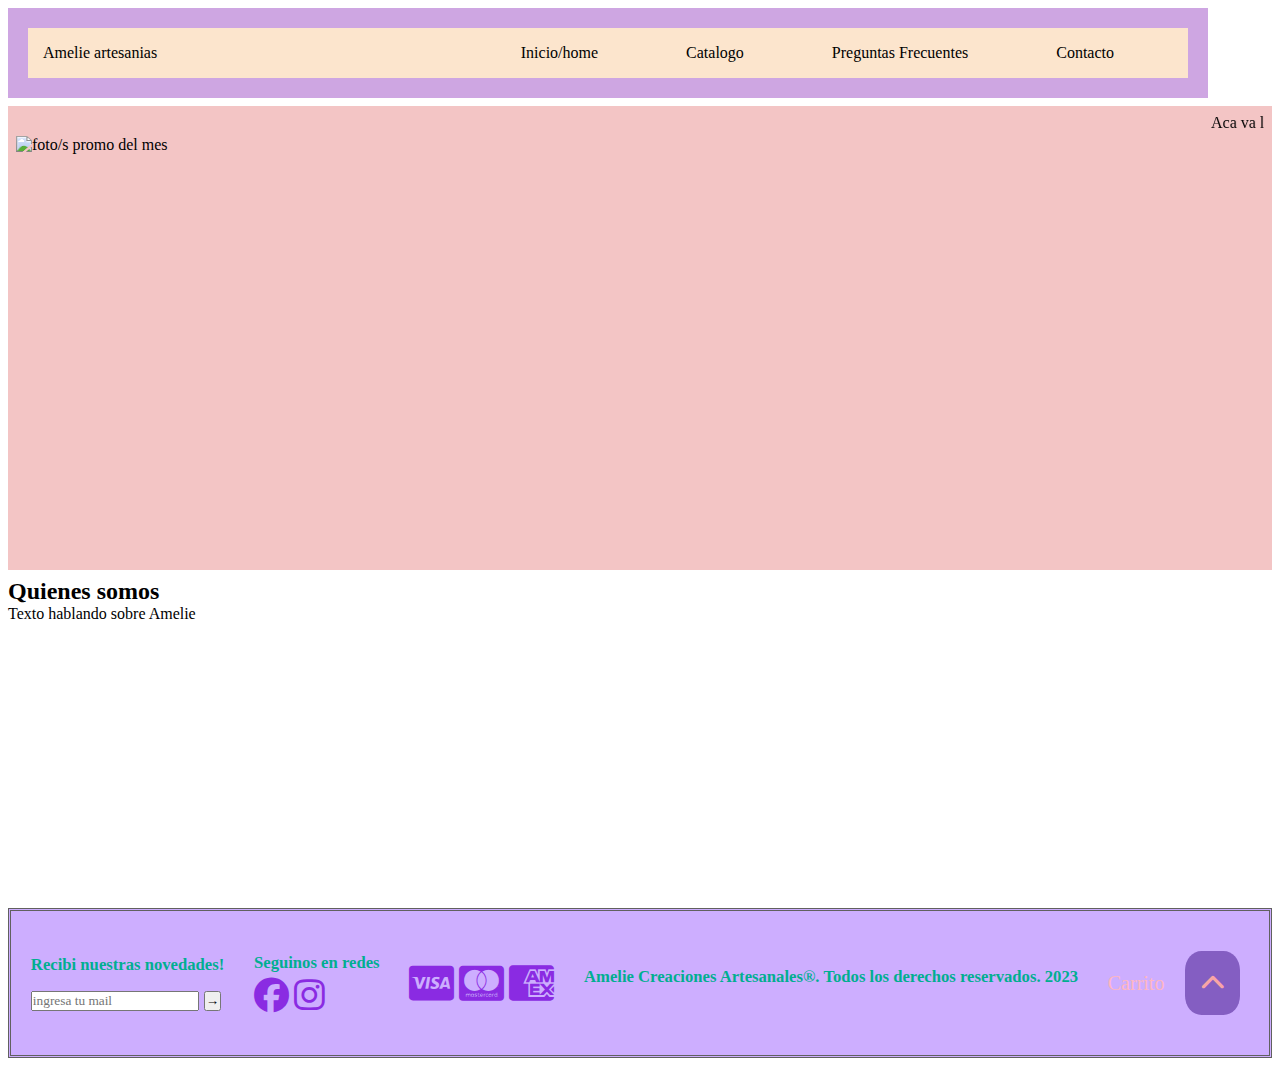
==== index.html @ ec8f03df "titulos e idioma del footer, ultima foto catalogo tejido" ====
<!DOCTYPE html>
<html lang="en">
<head>
    <meta charset="UTF-8">
    <meta name="viewport" content="width=device-width, initial-scale=1.0">
    <link rel="stylesheet" href="https://cdnjs.cloudflare.com/ajax/libs/font-awesome/6.4.0/css/all.min.css"
    integrity="sha512-iecdLmaskl7CVkqkXNQ/ZH/XLlvWZOJyj7Yy7tcenmpD1ypASozpmT/E0iPtmFIB46ZmdtAc9eNBvH0H/ZpiBw=="
    crossorigin="anonymous" referrerpolicy="no-referrer" />
    <link rel="stylesheet" href="https://cdnjs.cloudflare.com/ajax/libs/font-awesome/6.4.0/css/all.min.css">

    <link rel="stylesheet" href="style.css">
    <link rel="stylesheet" href="responsive.css">
    <title>Amelie Artesanias</title>
    <!-- VUE 3 -- enlace al cdn 
        <script src="https://cdn.jsdelivr.net/npm/vue@3.2.29"></script> -->
</head>
<body>
    <div class="contenedor-index">
        <header>
            <div class="container-nav">
                <nav class="navbar">
                    <a href="index.html" class="brand">Amelie artesanias</a>
                    <ul class="nav-links">
                        <li><a href="#">Inicio/home</a></li>
                        <li><a href="catalogo-landing.html">Catalogo</a></li>
                        <li><a href="preguntas-frecuentes.html">Preguntas Frecuentes</a></li>
                        <li><a href="contacto.html">Contacto</a></li>
                    </ul>
                </nav>
                <button class="button-menu-toggle">Menu</button>
            </div>
        </header>

        <script src="script.js"></script>
        
        <div class="promo-landing">
            <marquee>Aca va la promo</marquee>
            <div class="promo-container">
                <picture>
                    <img src="" id="foto-promo" alt="foto/s promo del mes">
                </picture>
            </div>
        </div>
        <div class="quienes-somos">
            <h2>Quienes somos</h2>
            <p>Texto hablando sobre Amelie</p>
        </div>
        
        <footer>
            <form action="form">
                <h5>Recibi nuestras novedades!</h5>
                <input type="email" placeholder="ingresa tu mail">
                <input type="submit" value="→">
            </form>
            <div class="redes">
                <h5 class="redes-footer ">Seguinos en redes</h5>
                <a href="https://www.facebook.com"><i class="fa-brands fa-facebook"></i></a>
                <a href="https://www.instagram.com/ameliecreacionesartesanales/"><i class="fa-brands fa-instagram"></i></a>
            </div>
            <div class="cc">
                <a href="#"><i class="fa-brands fa-cc-visa"></i></a>
                <a href="#"><i class="fa-brands fa-cc-mastercard"></i></a>
                <a href="#"><i class="fa-brands fa-cc-amex"></i></a>
            </div>
            <h5>Amelie Creaciones Artesanales®. Todos los derechos reservados. 2023</h5>
            <a href="#">Carrito</a>
            <a href="#" class="subir"><i class="fa-sharp fa-solid fa-chevron-up"></i></a>
        </footer>
    </div>    
</body>
</html>
---- style.css ----
/*ESTILOS GENERALES*/
*{
  padding: 0;
  margin: 0;
  box-sizing: border-box;
  font-family: "Alkatra";
}

/*BARRA DE NAVEGACION*/
header {
  background-color: #CEA6E2; 
  color: #000000; 
  text-align: center;
  padding: 20px;
}

nav ul {
  list-style: none;
  margin: 0;
  padding: 0;
}

nav li {
  display: inline-block;
  margin-right: 40px;
}

nav a {
  color: #000000; 
  text-decoration: none;
  padding: 5px;
}

nav a:hover {
  color: #ee6ad1; 
}

@media (max-width: 767px) {
  header {
    background-color: #FCE5CD; 
  }
  nav {
    font-size: 20px;
  }
}

@media (min-width: 1200px) {
  header {
    width: 1200px;
  }
}

.container-nav {
  display: flex;
  padding: 10px;
  height: 50px;
  background-color: #FCE5CD; 
}

.navbar {
  display: flex;
  justify-content: space-between;
  width: 100%;
}

.brand {
  display: flex;
  align-items: center;
}

li > a {
  padding: 8px 24px;
}

li {
  list-style-type: none;
}

a {
  color: #FFB6C1; 
  text-decoration: none;
}

.nav-links {
  display: flex;
  align-items: center;
}

.button-menu-toggle {
  display: none;
}

@media (max-width: 768px) {
  .column {
    flex: 100%;
  }
  .nav-links {
    display: none;
  }
  .button-menu-toggle {
    display: block;
    background-color: white;
    border: none;
    border-radius: 50px;
    padding: 0 24px;
    font-family: monospace;
    font-weight: bold;
    font-size: 20px;
  }
  .nav-links.nav-links-responsive {
    position: absolute;
    display: flex;
    background-color: #FCE5CD; 
    width: 100%;
    height: 100%;
    top: 40px;
    left: 0;
    flex-direction: column;
    padding-top: 200px;
    align-items: center;
    gap: 70px;
    font-size: 40px;
  }
}

/*FOOTER*/
footer {
  background-color: #cdaeff;
  display: flex;
  /*flex-wrap: wrap;*/
  gap: 10px;
  justify-content: space-around;
  align-items: center;
  font-size: 20px;
  padding: 40px 10px;
  margin-top: 10px;
  border: double #616060;
}


.form {
  font-family: "Raleway";
  font-size: 40px;
}

.redes i {
  color: blueviolet;
  font-size: 35px;
}

.redes i:hover {
  color: #000000;
}

.cc i {
  color: blueviolet;
  font-size: 40px;
}

.cc i:hover {
  color: #000000;
}

h5 {
  font-family: "Raleway";
  color: #01ae91;
  font-size: smaller;
  font-weight: bold;
  margin-bottom: 0.75em;
}

.redes-footer{
  margin-bottom: 0.25em;
}

.subir {
  position: sticky;
  font-size: 30px;
  right: 40px;
  bottom: 40px;
  color: #fff;
  background-color: #845EC2;
  border-radius: 30%;
  padding: 15px;
}

.subir:hover {
  background-color: #00C9A7;
}

@media (max-width: 460px) {
  footer footer {
      justify-content: center;
      gap: 15px;
  }
}


/*ESPACIO PROMO del INDEX*/
.promo-landing{
  margin: 0.5rem 0;
  padding: 0.5rem;
  background-color: rgb(243, 197, 197);
}


/*RESEÑAS*/

.itemcarrousel{
  height: 100%;
  position: relative;
}

.comentariocarrousel{
  background-color: rgb(255, 255, 255);
  height: 100%;
  font-size: 20px;
  display: grid;
  justify-content: center;
}

.flechascarrousel{
  background-color: rgb(153, 197, 199, 0,3);
  position:absolute;
  top: 0;
  height: 100%;
  width: 90%;
  display: flex;
  align-items: center;
  justify-content: space-between;
  padding: 20px;
}

#conteitemcarrousel{
  height: 300px;
  overflow: hidden;
}

.img-resenia {
  display: grid;
  place-items: center;
  height: 60%;
}

i{
  color: #f8a5a5;
  font-size: 25px;
}


/*CATEGORIAS CATALOGO -- landing CATALOGO*/
.navegacion {
  display: grid;
  grid-template-columns: repeat(2, 1fr);
  gap: 10px solid #e2c5f5;
  background-color: #d761c3;
  
}

/* Estilos para los elementos dentro del grid */
.gridPromo {
  grid-area: 1 / 1 / 2 / 3; /* Ocupa toda la primera línea (1-2) y dos columnas (1-3) */
  background-color: #f7a8db;
  padding: 10px;
  text-align: center;
  border: 10px solid #bd1cf3;
  display: flex; /* Hacer que el contenedor sea un flex container */
  justify-content: center; /* Centrar horizontalmente */
  align-items: center; /* Centrar verticalmente */
  border-radius: 20px; /*redondeo bordes*/
  overflow: hidden; /* Importante para ocultar las imágenes fuera del contenedor */
  white-space: nowrap; /* Asegura que las imágenes no se envuelvan */
}
#marquesina-container {
  animation: marquesina 10s infinite alternate ease-in-out; /* Configura la animación */
  white-space: nowrap; /* Asegura que las imágenes no se envuelvan */
}

#marquesina-container img {
  max-width: 30%;
  height: auto;
  padding: 0%;
  border-radius: 10px;
  margin-right: 20px; /*  */
}

@keyframes marquesina {
  0% { transform: translateX(0%); }
  100% { transform: translateX(-58%); }
  
}
.gridPorcelana {
  grid-area: 2 / 1 / 3 / 2; /* Ocupa la segunda línea (2-3) y la primera columna (1-2) */
  background-color: #e9c6f5; 
  padding: 0%;
  position: relative;
  text-align: center;
  border: 5px solid  #bd1cf3;
  display: flex; /* Hacer que el contenedor sea un flex container */
  object-fit: cover;
  justify-content: center; /* Centrar horizontalmente */
  align-items: center; /* Centrar verticalmente */
  border-radius: 20px; /*redondeo bordes*/
}
.image-text1 {
  /* Estilos para el texto que se muestra al pasar el mouse */
  position: absolute;
  top: 30%;
  left: 0%;
  width: 100%;
  height: 30%;
  background: rgba(220, 106, 235, 0.7); /* Fondo semitransparente */
  display: none; /* Inicialmente oculto */
  justify-content: center;
  align-items: center;
  text-align: center;
}

.gridPorcelana:hover .image-text1 {
  display: flex; /* Mostrar el texto al pasar el mouse */
}

.image-text1 p {
  color: rgb(250, 249, 249);
  font-size: 200%;
  font-weight: bold;
  padding: 0px;
  font-style: oblique;
}
.gridPorcelana img:hover{
  opacity: 60%;
}
.gridTejidos {
  grid-area: 3 / 1 / 4 / 2; /* Ocupa la tercera línea (3-4) y la primera columna (1-2) */
  background-color: #b7eef3; 
  padding: 0%;
  position: relative;
  text-align: center;
  border: 5px solid  #bd1cf3;
  display: flex; /* Hacer que el contenedor sea un flex container */
  object-fit: cover;
  /*justify-content: center; /* Centrar horizontalmente */
  align-items: center; /* Centrar verticalmente */
  border-radius: 20px; /*redondeo bordes*/
}
.image-tejidos {
  /* Estilos para el texto que se muestra al pasar el mouse */
  position: absolute;
  top: 30%;
  left: 0%;
  width: 100%;
  height: 30%;
  background: rgba(220, 106, 235, 0.7); /* Fondo semitransparente */
  display: none; /* Inicialmente oculto */
  justify-content: center;
  align-items: center;
  text-align: center;
}

.gridTejidos:hover .image-tejidos {
  display: flex; /* Mostrar el texto al pasar el mouse */
}

.image-tejidos p {
  color: rgb(251, 249, 249);
  font-size: 200%;
  font-weight: bold;
  padding: 0px;
  font-style: oblique;
}
.gridTejidos a:hover{
  opacity: 60%;
}

.gridPorcelana img,
.gridTejidos img {
  max-width: 90%;
  align-content: center;
  border-radius: 10px;
}
.gridAccesorios {
  grid-area: 2 / 2 / 4 / 3; /* Ocupa la segunda y tercera línea (2-4) y la segunda columna (2-3) */
  padding: 0%;
  margin: 0%;
  background-color: #d891ef; 
  border: 5px solid #bd1cf3;
  display: flex; /* Hacer que el contenedor sea un flex container */
  object-fit: cover;
  position: relative;
  text-align: center;
  align-items: center; /* Centrar verticalmente */
  justify-content: center;
  border-radius: 20px; /*redondeo bordes*/

}
.image-accesorios {
  /* Estilos para el texto que se muestra al pasar el mouse */
  position: absolute;
  top: 30%;
  left: 0%;
  width: 100%;
  height: 30%;
  background: rgba(220, 106, 235, 0.7); /* Fondo semitransparente */
  display: none; /* Inicialmente oculto */
  justify-content: center;
  align-items: center;
  text-align: center;
}

.gridAccesorios:hover .image-accesorios {
  display: flex; /* Mostrar el texto al pasar el mouse */
}

.image-accesorios p {
  color: rgb(255, 255, 255);
  font-size: 200%;
  font-weight: bold;
  padding: 0px;
  font-style: oblique;
}

.gridAccesorios img {
  width: 100%;
  height: 100%;
  border-radius: 20px;
  
}
.gridAccesorios a img:hover{
  opacity: 60%;
}
---- responsive.css ----
:root{
    /*navbar promo-grande quienesSomos footer*/
    --template-index: 0.5fr 1.5fr 1fr 0.5fr / 1fr;

    /*navbar titulo-catalogo catalogo footer*/
    --template-pagina-galeria: 0.05fr 0.05fr 2.8fr 0.1fr / 1fr;
    /*filas-de-productos columnas*/
    --template-galeria-productos: auto / 1fr 1fr 1fr 1fr; 
    
    /*navbar opciones-catalogo footer*/
    --template-catalogo: 0.15fr 0.5fr 0.15fr; 

    /*navbar formulario publicidad footer*/
    --template-pagina-contacto: 0.1fr 1.5fr 0.25fr 0.1fr / 1fr;

    /*navbar preguntas-frecuentes reseñas footer*/
    --template-pagina-preguntas-frecuentes: 0.1fr 1.5fr 1fr 0.1fr / 1fr;
}

/*TEMPLATE PC*/
/*INDEX*/
.contenedor-index{
    padding: 0.5em;
    display: grid;
    grid-template: var(--template-index);
    grid-template-areas:"header-nav"
                        "promo"       
                        "promo"        
                        "promo"
                        "quienes-somos"
                        "quienes-somos"
                        "footer";
    grid-auto-rows: minmax(0,1fr);
    grid-auto-flow: dense;
    justify-content: space-evenly;
}

.container-nav{
    grid-area: header-nav;
}

.promo-landing{
    grid-area: promo;
}

.quienes-somos{
    grid-area: quienes-somos;
}

footer{
    grid-area: footer;
}

/*CATALOGO INDEX -- landing con las categorias del catalogo*/
.container-info-catalogo{
    padding: 0.5em;
    display: grid;
    grid-template: var(--template-pagina-contacto);
    grid-template-areas:"header-nav"
                        "categorias"
                        "footer";
    grid-auto-rows: minmax(0,1fr);
    grid-auto-flow: dense;
    justify-content: space-evenly;
}

.contenedor-categorias{
    grid-area: categorias;
}

/*GALERIA*/
.contenedor-pagina-galeria{
    padding: 0.5em;
    display: grid;
    grid-template: var(--template-pagina-galeria);
    grid-template-areas:"header-nav"
                        "titulo-galeria"
                        "galeria"
                        "footer";
    grid-auto-rows: minmax(0,1fr);
    grid-auto-flow: dense;
    justify-content: space-evenly;                    
}

#contenedor-galeria{
    grid-area: galeria;
    background-color: rgb(243, 197, 197);
    padding: 0.5em;
    justify-content: space-evenly;
}

.titulo-catalogo{
    grid-area: titulo-galeria;
}

#contenedor-productos{
    padding: 4em 2em;
    flex-grow: 1;
    display: grid;
    grid-template: var(--template-galeria-productos);
    justify-content: center;
}

/*TARJETA PRODUCTOS -- GALERIA*/
.tarjeta{
    max-width: 21em;
    margin: 1em;
    border-radius: 10px;
    background-color: rgb(255, 255, 255);
    box-shadow: 0 6px 16px rgb(0, 0, 0);
    display: flex;
    flex-direction: column;
}

.foto-producto{
    max-height: 21em;
    overflow: hidden;
    background: linear-gradient(38deg, #000428, #004e92);
    border-radius: 10px 10px 0 0;
}

.foto-producto img{
    height: 100%;
    width: 100%;
    /*opacity: 0.4;
    filter: grayscale(100%);*/
}

.descripcion-producto{
    padding: 1em 1em 0;
    flex-grow: 1;
    display: flex;
    flex-direction: column;
}

.cabecera {
    border-bottom: 1px solid rgba(0, 78, 146, 0.2);
    margin-bottom: 1em;
    display: flex;
    justify-content: space-between;
    align-items: baseline;
    
}

.precio {
    margin: 0;
    color: #000000;
    font-size: 1.2em;
}

.detalle {
    /*font-size: 0.75em;*/
    font-weight: 500;
    text-align: center;
    letter-spacing: 0.05em;
    line-height: 1.5;
    flex-grow: 1;
}

/*CONTACTO*/
.contenedor-pagina-contacto{
    padding: 0.5em;
    display: grid;
    grid-template: var(--template-pagina-contacto);
    grid-template-areas:"header-nav"
                        "formulario"
                        "publicidad"
                        "footer";
    grid-auto-rows: minmax(0,1fr);
    grid-auto-flow: dense;
    justify-content: space-evenly;                    
    
}

.contenedor-formulario-contacto{
    grid-area: formulario;
    background-color: rgb(243, 197, 197);
    padding: 0.5em;
    display: grid;
    grid-template: var(--template-galeria);
    grid-auto-rows: minmax(0,1fr);
    grid-auto-flow: dense;
    justify-content: space-evenly;
}

.contenedor-info-contacto{
    display: flex;
    justify-content: space-around;
    /*flex-wrap: wrap;*/
}

.publicidad{
    grid-area: publicidad;
}


/*PREGUNTAS FRECUENTES y RESEÑAS*/
.contenedor-preguntas-frecuentes{
    grid-template: var(--template-pagina-preguntas-frecuentes);
    grid-area:  "header-navbar"
                "preguntas-frecuentes"
                "resenias"
                "footer";
    background-color: rgb(243, 197, 197);
    padding: 0.5em;
    grid-auto-rows: minmax(0,1fr);
    grid-auto-flow: dense;
    justify-content: space-evenly;
}

.preguntas-frecuentes{
    grid-area: preguntas-frecuentes;
    width: 90%;
    margin: 100px auto;
}

#conteitemcarrousel{
    grid-area: resenias;
}

.contenedor_faq{
    box-shadow: 0 0 15px -1px rgba(0,0,0,.1);
    padding: 20px;
}

.contenedor_faq .titulo_faq{
    text-align: center;
    font-size: 1.6rem;
    margin-bottom: 20px;
}

.contenedor_faq .item_faq{
    box-shadow: 0 0 15px -1px rgba(0,0,0,.2);
    margin-bottom: 20px;
border-radius: 10px;
}

.contenedor_faq .item_faq .pregunta{
    position: relative;
    display: flex;
    justify-content: space-between;
    align-items: center;
    background: #ffe4f5;
    padding: 10px 10px 60px;
    transition: .4s;
    font-size: 1.2rem;
}

.contenedor_faq .item_faq .pregunta .more{
    display: flex;
    justify-content: center;
    align-items: center;
    box-shadow: 0 0 15px -1px  rgba(0,0,0,.2);
    width: 40px;
    height: 40px;
    font-size: 1rem;
    cursor: pointer;
    transition: .4s;
}

.contenedor_faq .item_faq .pregunta .more:hover{
    box-shadow: 0 0 15px -1px  rgba(0,0,0,.4);
}

.contenedor_faq .item_faq .respuesta {
    position: relative;
    padding: 0px 20px 0px 40px;
    overflow: hidden;
    height: 0;
    transition: .4s;
}

.contenedor_faq .item_faq .respuesta p {
    font-size: 1rem;
}
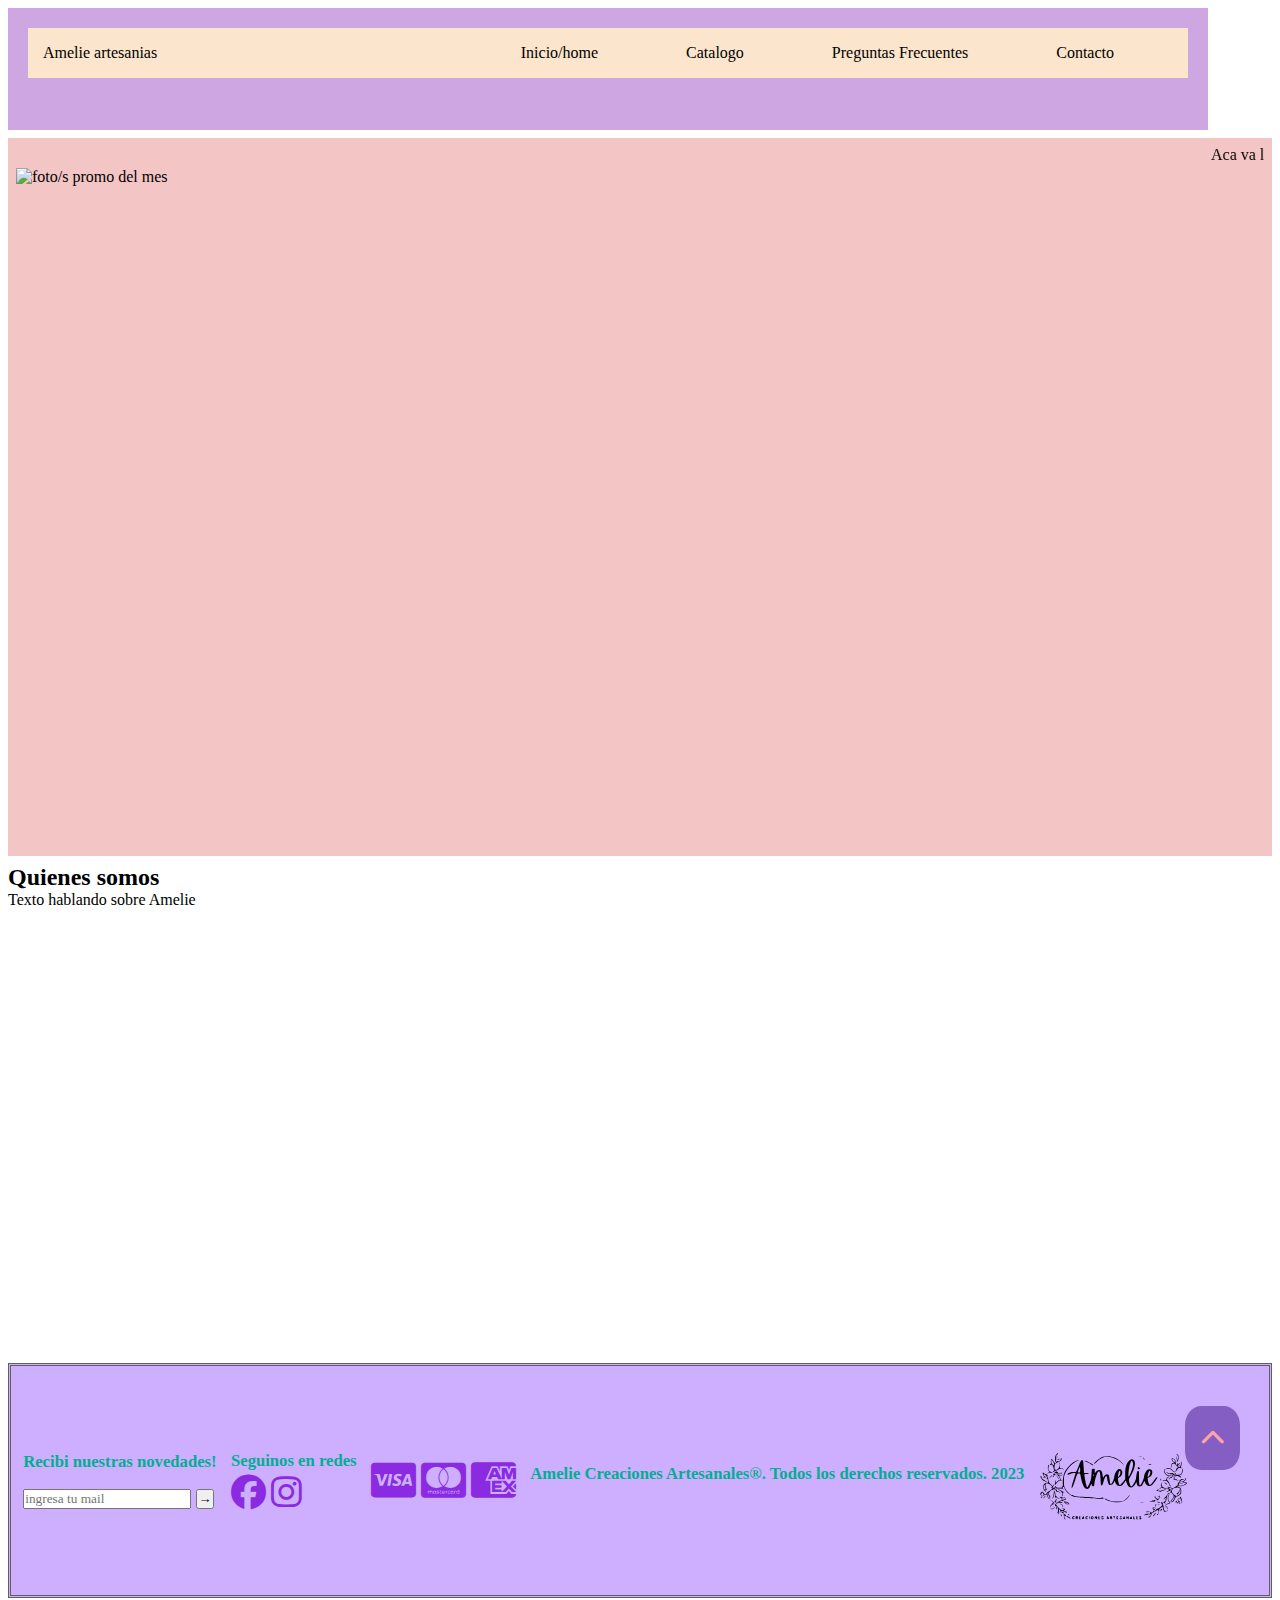
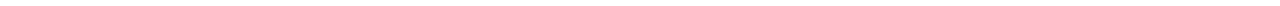
==== commit f7151429: "agregue logo footer" ====
--- a/index.html
+++ b/index.html
@@ -63,8 +63,9 @@
                 <a href="#"><i class="fa-brands fa-cc-amex"></i></a>
             </div>
             <h5>Amelie Creaciones Artesanales®. Todos los derechos reservados. 2023</h5>
-            <a href="#">Carrito</a>
+            <img src="./logo/logo sin fondo.svg" alt="" width="12%">
             <a href="#" class="subir"><i class="fa-sharp fa-solid fa-chevron-up"></i></a>
+            
         </footer>
     </div>    
 </body>
--- a/style.css
+++ b/style.css
@@ -1,3 +1,13 @@
+/* PALETA DE COLORES */
+:root{
+  --color-primary: ;     /* Color primario (azul) */
+  --color-secondary: #;   /* Color secundario (rojo) */
+  --color-accent: #;     /* Color de acento (verde) */
+  --color-background: #; /* Color de fondo */
+  --color-text: #;       /* Color de texto principal */
+}
+
+
 /*ESTILOS GENERALES*/
 *{
   padding: 0;
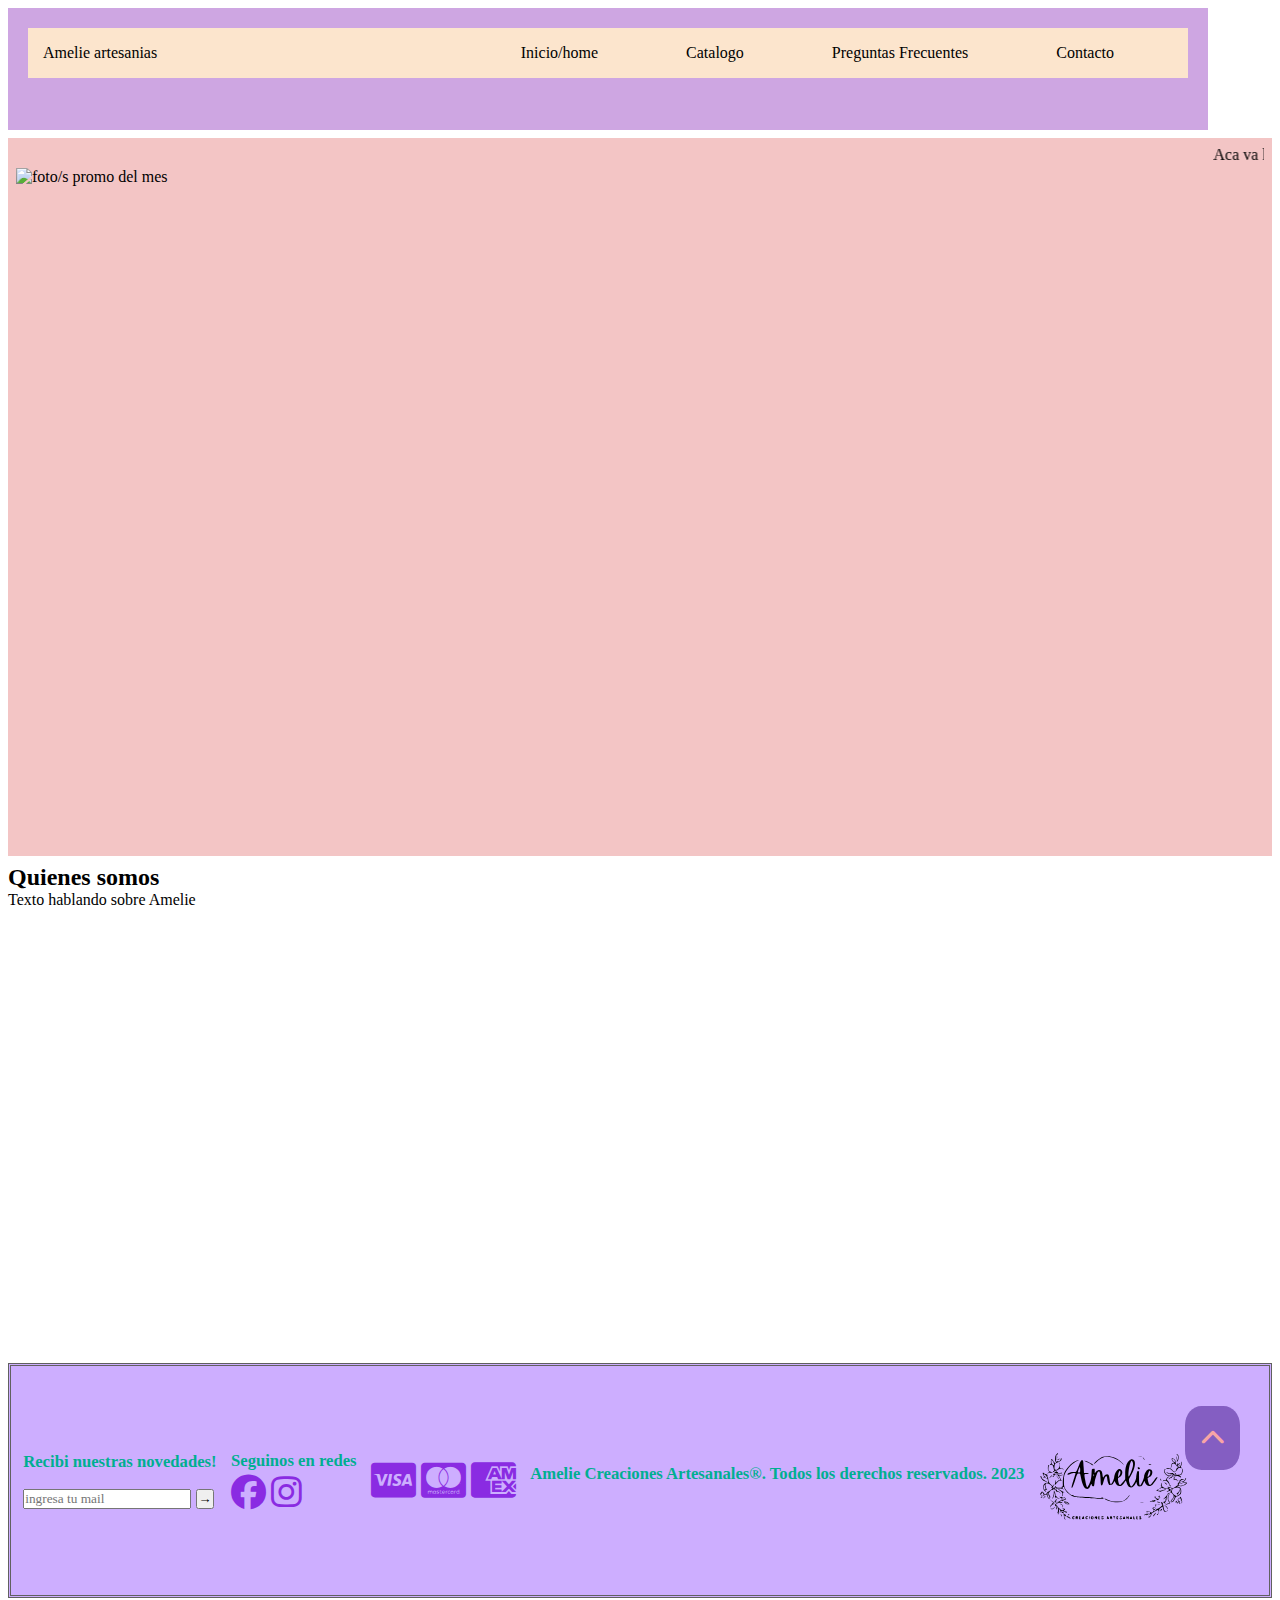
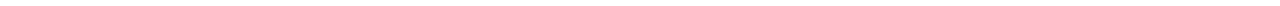
==== commit 69d58653: "validacion de formulario y catalogo-landing, logo en footer" ====
--- a/index.html
+++ b/index.html
@@ -65,7 +65,6 @@
             <h5>Amelie Creaciones Artesanales®. Todos los derechos reservados. 2023</h5>
             <img src="./logo/logo sin fondo.svg" alt="" width="12%">
             <a href="#" class="subir"><i class="fa-sharp fa-solid fa-chevron-up"></i></a>
-            
         </footer>
     </div>    
 </body>
--- a/style.css
+++ b/style.css
@@ -1,12 +1,12 @@
-/* PALETA DE COLORES */
+/*VARIABLES*/
 :root{
-  --color-primary: ;     /* Color primario (azul) */
-  --color-secondary: #;   /* Color secundario (rojo) */
-  --color-accent: #;     /* Color de acento (verde) */
-  --color-background: #; /* Color de fondo */
-  --color-text: #;       /* Color de texto principal */
-}
-
+  --lila-wisteria: #CEA6E2;
+  --rosa-pink: #EE6AD1;
+  --verde-jungle: #01AE91;
+  --celeste: #B7EEF3;
+  --blanco-antique: #FCE5CD;
+  --purpura-electric: #BD1CF3;
+}
 
 /*ESTILOS GENERALES*/
 *{
@@ -216,9 +216,17 @@
 
 /*RESEÑAS*/
 
+.titulo_resenas{
+  text-align: center;
+  font-size: 1.6rem;
+  margin-bottom: 10px;
+}
+
 .itemcarrousel{
   height: 100%;
   position: relative;
+  align-items: center;
+
 }
 
 .comentariocarrousel{
@@ -226,7 +234,7 @@
   height: 100%;
   font-size: 20px;
   display: grid;
-  justify-content: center;
+  justify-content: center; 
 }
 
 .flechascarrousel{
@@ -238,20 +246,26 @@
   display: flex;
   align-items: center;
   justify-content: space-between;
-  padding: 20px;
+  padding: 30px;
 }
 
 #conteitemcarrousel{
   height: 300px;
   overflow: hidden;
+  text-align: center;
+  font-size: 1.6rem;
+  margin-bottom: 20px;
+  width: 90%;
+  margin: 100px auto;
+  box-shadow: 0 0 15px -1px rgba(0,0,0,.1);
 }
 
 .img-resenia {
-  display: grid;
+  display: flex;
   place-items: center;
   height: 60%;
 }
-
+ 
 i{
   color: #f8a5a5;
   font-size: 25px;
@@ -262,9 +276,9 @@
 .navegacion {
   display: grid;
   grid-template-columns: repeat(2, 1fr);
+  grid-template-rows: 1fr;
   gap: 10px solid #e2c5f5;
   background-color: #d761c3;
-  
 }
 
 /* Estilos para los elementos dentro del grid */
--- a/responsive.css
+++ b/responsive.css
@@ -8,13 +8,13 @@
     --template-galeria-productos: auto / 1fr 1fr 1fr 1fr; 
     
     /*navbar opciones-catalogo footer*/
-    --template-catalogo: 0.15fr 0.5fr 0.15fr; 
+    --template-catalogo: 0.25fr 3.5fr 0.1fr / 1fr; 
 
     /*navbar formulario publicidad footer*/
-    --template-pagina-contacto: 0.1fr 1.5fr 0.25fr 0.1fr / 1fr;
+    --template-pagina-contacto: 0.1fr 1.5fr 1fr 0.1fr / 1fr;
 
     /*navbar preguntas-frecuentes reseñas footer*/
-    --template-pagina-preguntas-frecuentes: 0.1fr 1.5fr 1fr 0.1fr / 1fr;
+    --template-pagina-preguntas-frecuentes: 0.1fr 1.5fr 0.5fr 0.1fr / 1fr;
 }
 
 /*TEMPLATE PC*/
@@ -55,8 +55,11 @@
 .container-info-catalogo{
     padding: 0.5em;
     display: grid;
-    grid-template: var(--template-pagina-contacto);
-    grid-template-areas:"header-nav"
+    grid-template: var(--template-catalogo);
+    grid-template-areas:"header-nav"
+                        "categorias"
+                        "categorias"
+                        "categorias"
                         "categorias"
                         "footer";
     grid-auto-rows: minmax(0,1fr);
@@ -75,6 +78,7 @@
     grid-template: var(--template-pagina-galeria);
     grid-template-areas:"header-nav"
                         "titulo-galeria"
+                        "galeria"
                         "galeria"
                         "footer";
     grid-auto-rows: minmax(0,1fr);
@@ -100,7 +104,7 @@
     grid-template: var(--template-galeria-productos);
     justify-content: center;
 }
-
+/*media query para el template de la galeria de productos*/
 /*TARJETA PRODUCTOS -- GALERIA*/
 .tarjeta{
     max-width: 21em;
@@ -164,6 +168,7 @@
     grid-template: var(--template-pagina-contacto);
     grid-template-areas:"header-nav"
                         "formulario"
+                        "formulario"
                         "publicidad"
                         "footer";
     grid-auto-rows: minmax(0,1fr);
@@ -198,6 +203,7 @@
 .contenedor-preguntas-frecuentes{
     grid-template: var(--template-pagina-preguntas-frecuentes);
     grid-area:  "header-navbar"
+                "preguntas-frecuentes"
                 "preguntas-frecuentes"
                 "resenias"
                 "footer";
@@ -272,4 +278,4 @@
 
 .contenedor_faq .item_faq .respuesta p {
     font-size: 1rem;
-}+}
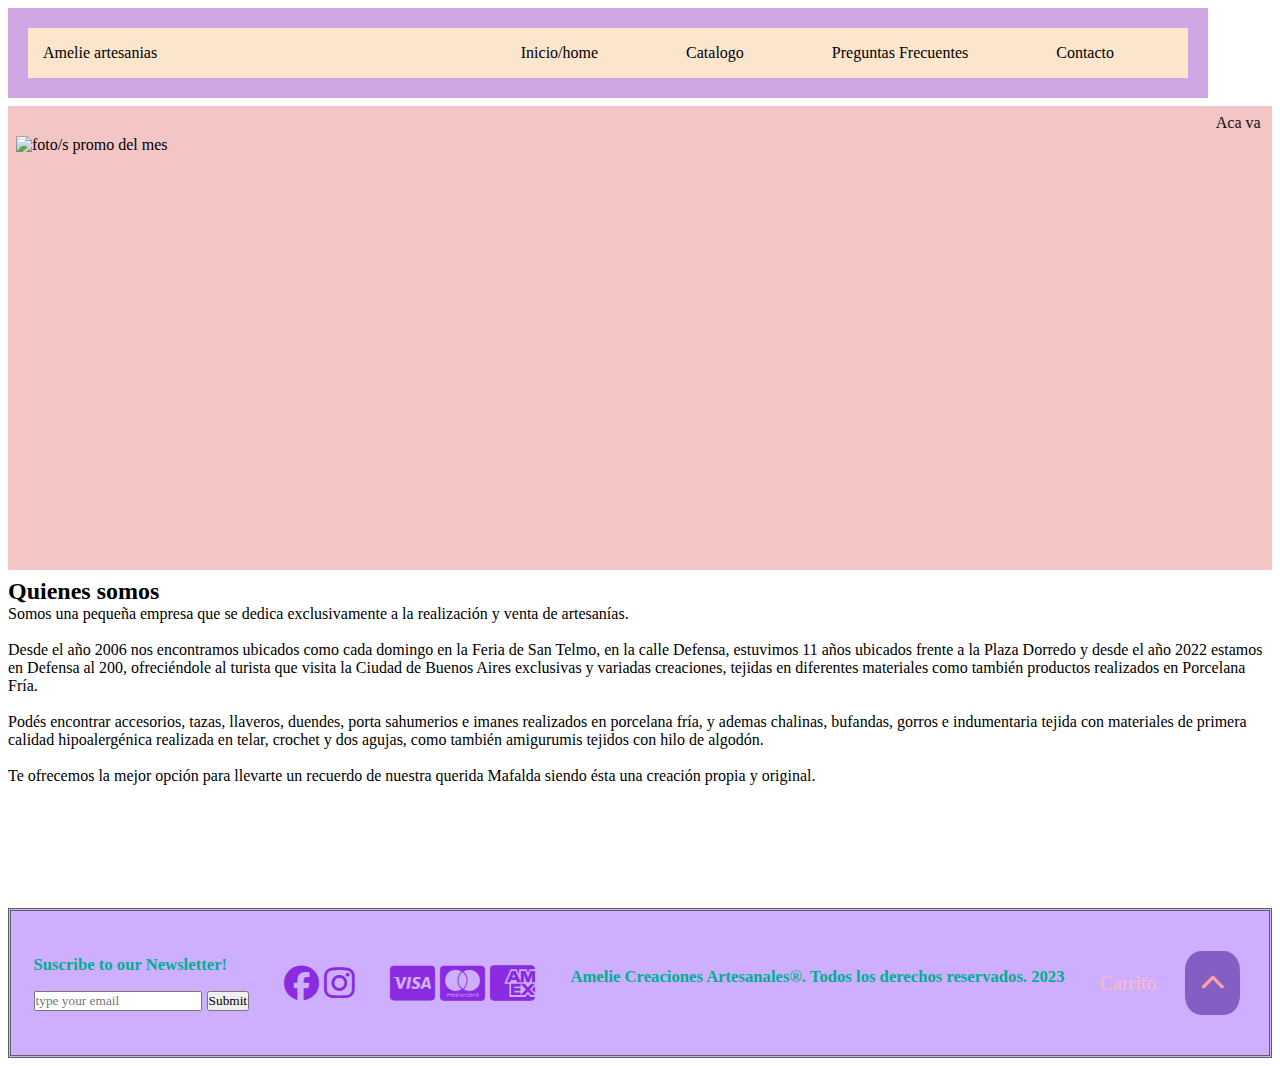
==== commit 7b1f0c45: "Update index.html" ====
--- a/index.html
+++ b/index.html
@@ -19,7 +19,7 @@
         <header>
             <div class="container-nav">
                 <nav class="navbar">
-                    <a href="index.html" class="brand">Amelie artesanias</a>
+                    <a href=" " class="brand">Amelie artesanias</a>
                     <ul class="nav-links">
                         <li><a href="#">Inicio/home</a></li>
                         <li><a href="catalogo-landing.html">Catalogo</a></li>
@@ -43,17 +43,22 @@
         </div>
         <div class="quienes-somos">
             <h2>Quienes somos</h2>
-            <p>Texto hablando sobre Amelie</p>
+            <p>Somos una pequeña empresa que se dedica exclusivamente a la realización y venta de artesanías.</p>
+            <br>
+            <p>Desde el año 2006 nos encontramos ubicados como cada domingo en la Feria de San Telmo, en la calle Defensa, estuvimos 11 años ubicados frente a la Plaza Dorredo y desde el año 2022 estamos en Defensa al 200, ofreciéndole al turista que visita la Ciudad de Buenos Aires exclusivas y variadas creaciones, tejidas en diferentes materiales como también productos realizados en Porcelana Fría.</p>
+            <br>
+            <p>Podés encontrar accesorios, tazas, llaveros, duendes, porta sahumerios e imanes realizados en porcelana fría, y ademas chalinas, bufandas, gorros e indumentaria tejida con materiales de primera calidad hipoalergénica realizada en telar, crochet y dos agujas, como también amigurumis tejidos con hilo de algodón. </p>
+            <br>
+            <p>Te ofrecemos la mejor opción para llevarte un recuerdo de nuestra querida Mafalda siendo ésta una creación propia y original.</p></p>
         </div>
         
         <footer>
             <form action="form">
-                <h5>Recibi nuestras novedades!</h5>
-                <input type="email" placeholder="ingresa tu mail">
-                <input type="submit" value="→">
+                <h5>Suscribe to our Newsletter!</h5>
+                <input type="email" placeholder="type your email">
+                <input type="submit">
             </form>
             <div class="redes">
-                <h5 class="redes-footer ">Seguinos en redes</h5>
                 <a href="https://www.facebook.com"><i class="fa-brands fa-facebook"></i></a>
                 <a href="https://www.instagram.com/ameliecreacionesartesanales/"><i class="fa-brands fa-instagram"></i></a>
             </div>
@@ -63,9 +68,9 @@
                 <a href="#"><i class="fa-brands fa-cc-amex"></i></a>
             </div>
             <h5>Amelie Creaciones Artesanales®. Todos los derechos reservados. 2023</h5>
-            <img src="./logo/logo sin fondo.svg" alt="" width="12%">
+            <a href="#">Carrito</a>
             <a href="#" class="subir"><i class="fa-sharp fa-solid fa-chevron-up"></i></a>
         </footer>
     </div>    
 </body>
-</html>+</html>
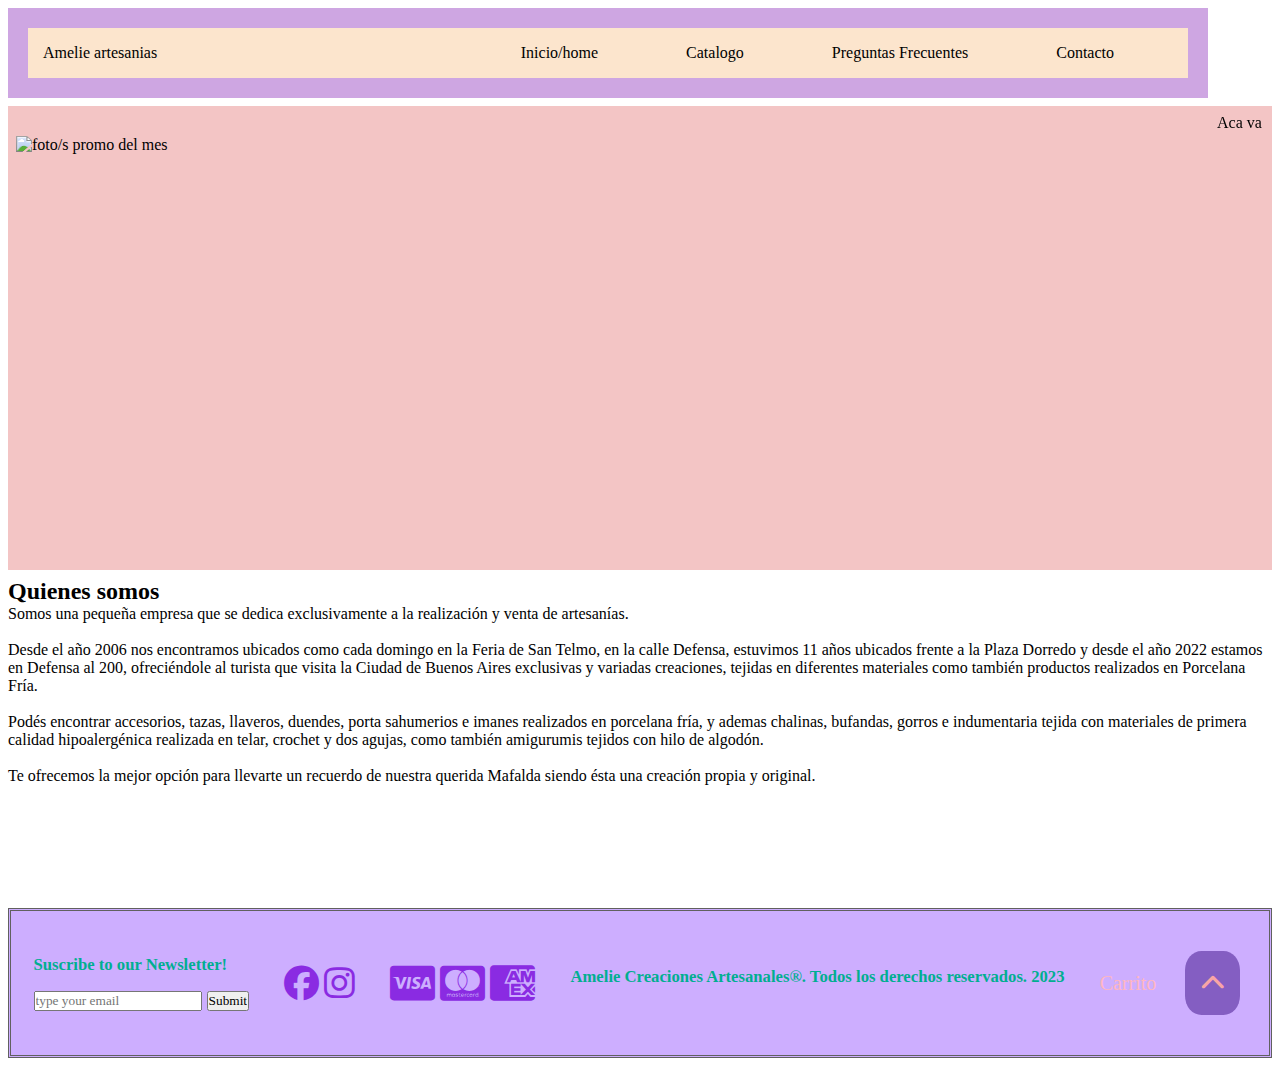
==== commit 8b896b85: "Update index.html" ====
--- a/index.html
+++ b/index.html
@@ -59,7 +59,7 @@
                 <input type="submit">
             </form>
             <div class="redes">
-                <a href="https://www.facebook.com"><i class="fa-brands fa-facebook"></i></a>
+                <a href="https://www.facebook.com/people/Amelie-creaciones-artesanales/100083351191842/"><i class="fa-brands fa-facebook"></i></a>
                 <a href="https://www.instagram.com/ameliecreacionesartesanales/"><i class="fa-brands fa-instagram"></i></a>
             </div>
             <div class="cc">
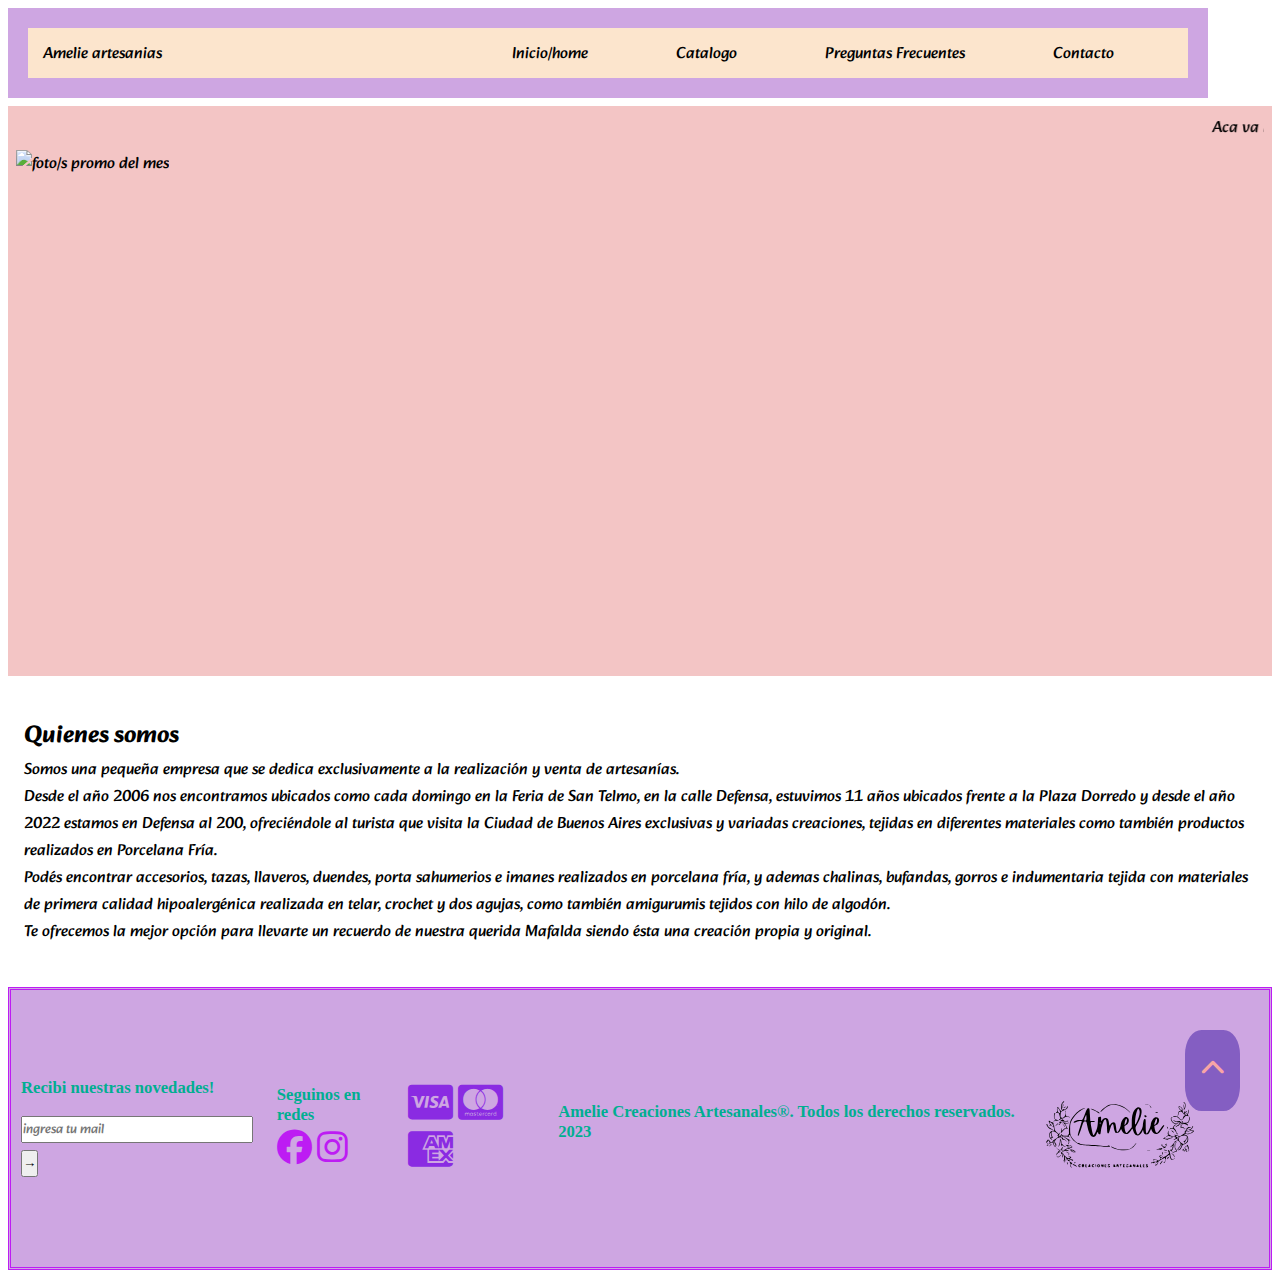
==== commit b5e538e0: "media query de los catalogos y pequeñas correcciones" ====
--- a/index.html
+++ b/index.html
@@ -7,7 +7,7 @@
     integrity="sha512-iecdLmaskl7CVkqkXNQ/ZH/XLlvWZOJyj7Yy7tcenmpD1ypASozpmT/E0iPtmFIB46ZmdtAc9eNBvH0H/ZpiBw=="
     crossorigin="anonymous" referrerpolicy="no-referrer" />
     <link rel="stylesheet" href="https://cdnjs.cloudflare.com/ajax/libs/font-awesome/6.4.0/css/all.min.css">
-
+    <link rel="stylesheet" href="https://fonts.googleapis.com/css2?family=Alkatra:ital,wght@0,400;0,700;1,400;1,700&display=swap">
     <link rel="stylesheet" href="style.css">
     <link rel="stylesheet" href="responsive.css">
     <title>Amelie Artesanias</title>
@@ -19,7 +19,7 @@
         <header>
             <div class="container-nav">
                 <nav class="navbar">
-                    <a href=" " class="brand">Amelie artesanias</a>
+                    <a href="index.html" class="brand">Amelie artesanias</a>
                     <ul class="nav-links">
                         <li><a href="#">Inicio/home</a></li>
                         <li><a href="catalogo-landing.html">Catalogo</a></li>
@@ -42,24 +42,24 @@
             </div>
         </div>
         <div class="quienes-somos">
-            <h2>Quienes somos</h2>
-            <p>Somos una pequeña empresa que se dedica exclusivamente a la realización y venta de artesanías.</p>
-            <br>
-            <p>Desde el año 2006 nos encontramos ubicados como cada domingo en la Feria de San Telmo, en la calle Defensa, estuvimos 11 años ubicados frente a la Plaza Dorredo y desde el año 2022 estamos en Defensa al 200, ofreciéndole al turista que visita la Ciudad de Buenos Aires exclusivas y variadas creaciones, tejidas en diferentes materiales como también productos realizados en Porcelana Fría.</p>
-            <br>
-            <p>Podés encontrar accesorios, tazas, llaveros, duendes, porta sahumerios e imanes realizados en porcelana fría, y ademas chalinas, bufandas, gorros e indumentaria tejida con materiales de primera calidad hipoalergénica realizada en telar, crochet y dos agujas, como también amigurumis tejidos con hilo de algodón. </p>
-            <br>
-            <p>Te ofrecemos la mejor opción para llevarte un recuerdo de nuestra querida Mafalda siendo ésta una creación propia y original.</p></p>
+            <h2 class="titulo-quienes-somos">Quienes somos</h2>
+            <div class="texto-quienes-somos">
+                <p>Somos una pequeña empresa que se dedica exclusivamente a la realización y venta de artesanías.</p>
+                <p>Desde el año 2006 nos encontramos ubicados como cada domingo en la Feria de San Telmo, en la calle Defensa, estuvimos 11 años ubicados frente a la Plaza Dorredo y desde el año 2022 estamos en Defensa al 200, ofreciéndole al turista que visita la Ciudad de Buenos Aires exclusivas y variadas creaciones, tejidas en diferentes materiales como también productos realizados en Porcelana Fría.</p>       
+                <p>Podés encontrar accesorios, tazas, llaveros, duendes, porta sahumerios e imanes realizados en porcelana fría, y ademas chalinas, bufandas, gorros e indumentaria tejida con materiales de primera calidad hipoalergénica realizada en telar, crochet y dos agujas, como también amigurumis tejidos con hilo de algodón. </p>            
+                <p>Te ofrecemos la mejor opción para llevarte un recuerdo de nuestra querida Mafalda siendo ésta una creación propia y original.</p>
+            </div>
         </div>
         
         <footer>
             <form action="form">
-                <h5>Suscribe to our Newsletter!</h5>
-                <input type="email" placeholder="type your email">
-                <input type="submit">
+                <h5>Recibi nuestras novedades!</h5>
+                <input type="email" placeholder="ingresa tu mail">
+                <input type="submit" value="→">
             </form>
             <div class="redes">
-                <a href="https://www.facebook.com/people/Amelie-creaciones-artesanales/100083351191842/"><i class="fa-brands fa-facebook"></i></a>
+                <h5 class="redes-footer ">Seguinos en redes</h5>
+                <a href="https://www.facebook.com"><i class="fa-brands fa-facebook"></i></a>
                 <a href="https://www.instagram.com/ameliecreacionesartesanales/"><i class="fa-brands fa-instagram"></i></a>
             </div>
             <div class="cc">
@@ -68,9 +68,9 @@
                 <a href="#"><i class="fa-brands fa-cc-amex"></i></a>
             </div>
             <h5>Amelie Creaciones Artesanales®. Todos los derechos reservados. 2023</h5>
-            <a href="#">Carrito</a>
+            <img src="./logo/logo sin fondo.svg" alt="" width="12%">
             <a href="#" class="subir"><i class="fa-sharp fa-solid fa-chevron-up"></i></a>
         </footer>
     </div>    
 </body>
-</html>
+</html>--- a/style.css
+++ b/style.css
@@ -6,6 +6,7 @@
   --celeste: #B7EEF3;
   --blanco-antique: #FCE5CD;
   --purpura-electric: #BD1CF3;
+  --color-link: #FFB6C1;
 }
 
 /*ESTILOS GENERALES*/
@@ -13,12 +14,12 @@
   padding: 0;
   margin: 0;
   box-sizing: border-box;
-  font-family: "Alkatra";
+  font-family: 'Alkatra', sans-serif;
 }
 
 /*BARRA DE NAVEGACION*/
 header {
-  background-color: #CEA6E2; 
+  background-color: var(--lila-wisteria); 
   color: #000000; 
   text-align: center;
   padding: 20px;
@@ -42,12 +43,12 @@
 }
 
 nav a:hover {
-  color: #ee6ad1; 
+  color: var(--rosa-pink); 
 }
 
 @media (max-width: 767px) {
   header {
-    background-color: #FCE5CD; 
+    background-color: var(--blanco-antique); 
   }
   nav {
     font-size: 20px;
@@ -64,7 +65,7 @@
   display: flex;
   padding: 10px;
   height: 50px;
-  background-color: #FCE5CD; 
+  background-color: var(--blanco-antique); 
 }
 
 .navbar {
@@ -87,7 +88,7 @@
 }
 
 a {
-  color: #FFB6C1; 
+  color: var(--color-link); 
   text-decoration: none;
 }
 
@@ -120,7 +121,7 @@
   .nav-links.nav-links-responsive {
     position: absolute;
     display: flex;
-    background-color: #FCE5CD; 
+    background-color: var(--blanco-antique); 
     width: 100%;
     height: 100%;
     top: 40px;
@@ -135,7 +136,7 @@
 
 /*FOOTER*/
 footer {
-  background-color: #cdaeff;
+  background-color: var(--lila-wisteria)/*#cdaeff*/;
   display: flex;
   /*flex-wrap: wrap;*/
   gap: 10px;
@@ -144,7 +145,7 @@
   font-size: 20px;
   padding: 40px 10px;
   margin-top: 10px;
-  border: double #616060;
+  border: double var(--purpura-electric)/*#616060*/;
 }
 
 
@@ -154,7 +155,7 @@
 }
 
 .redes i {
-  color: blueviolet;
+  color: var(--purpura-electric)/*blueviolet*/;
   font-size: 35px;
 }
 
--- a/responsive.css
+++ b/responsive.css
@@ -1,11 +1,13 @@
 :root{
     /*navbar promo-grande quienesSomos footer*/
-    --template-index: 0.5fr 1.5fr 1fr 0.5fr / 1fr;
+    --template-index: 0.25fr 1.5fr 0.5fr 0.1fr / 1fr;
 
     /*navbar titulo-catalogo catalogo footer*/
     --template-pagina-galeria: 0.05fr 0.05fr 2.8fr 0.1fr / 1fr;
     /*filas-de-productos columnas*/
     --template-galeria-productos: auto / 1fr 1fr 1fr 1fr; 
+    --template-galeria-productos-tablet: auto / 1fr 1fr;
+    --template-galeria-productos-mobile: auto / 1fr;
     
     /*navbar opciones-catalogo footer*/
     --template-catalogo: 0.25fr 3.5fr 0.1fr / 1fr; 
@@ -25,10 +27,8 @@
     grid-template: var(--template-index);
     grid-template-areas:"header-nav"
                         "promo"       
-                        "promo"        
                         "promo"
                         "quienes-somos"
-                        "quienes-somos"
                         "footer";
     grid-auto-rows: minmax(0,1fr);
     grid-auto-flow: dense;
@@ -45,6 +45,8 @@
 
 .quienes-somos{
     grid-area: quienes-somos;
+    padding: 1em;
+    margin: 1em 0;
 }
 
 footer{
@@ -80,6 +82,7 @@
                         "titulo-galeria"
                         "galeria"
                         "galeria"
+                        "galeria"
                         "footer";
     grid-auto-rows: minmax(0,1fr);
     grid-auto-flow: dense;
@@ -105,6 +108,36 @@
     justify-content: center;
 }
 /*media query para el template de la galeria de productos*/
+@media (max-width: 1200px) {
+    #contenedor-productos{
+        grid-template: var(--template-galeria-productos-tablet);
+    }
+
+    .tarjeta{
+        max-width: 15em;
+        margin: 0.8em;
+    }
+
+    .foto-producto{
+        max-width: auto;
+    }
+}
+
+@media (max-width: 720px){
+    #contenedor-productos{
+        grid-template: var(--template-galeria-productos-mobile);
+    }
+
+    .tarjeta{
+        max-width: 11em;
+        margin: 0.6em;
+        border-radius: 7px;
+    }
+
+    .foto-producto{
+        max-width: auto;
+    }
+}
 /*TARJETA PRODUCTOS -- GALERIA*/
 .tarjeta{
     max-width: 21em;
@@ -217,7 +250,7 @@
 .preguntas-frecuentes{
     grid-area: preguntas-frecuentes;
     width: 90%;
-    margin: 100px auto;
+    margin: 100px ;
 }
 
 #conteitemcarrousel{
@@ -237,8 +270,8 @@
 
 .contenedor_faq .item_faq{
     box-shadow: 0 0 15px -1px rgba(0,0,0,.2);
-    margin-bottom: 20px;
-border-radius: 10px;
+    /*margin-bottom: 20px;*/
+    border-radius: 10px;
 }
 
 .contenedor_faq .item_faq .pregunta{
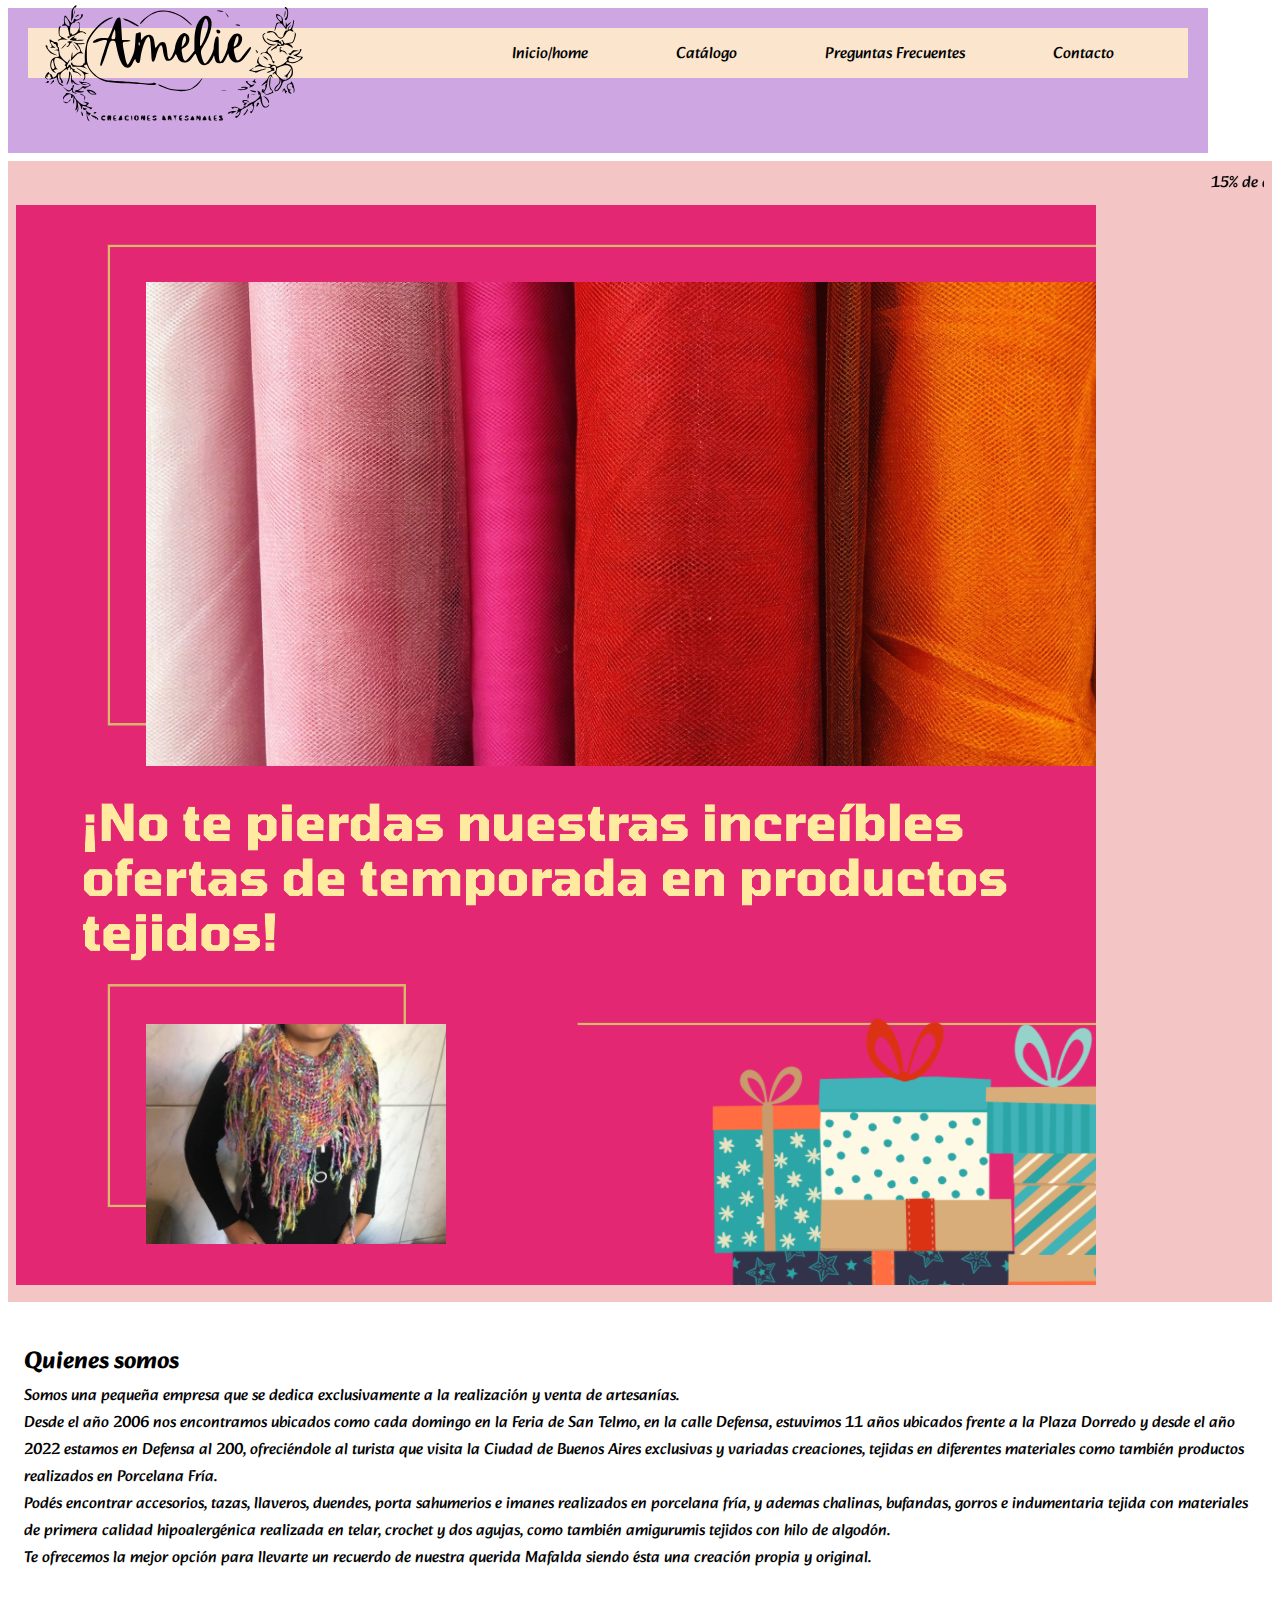
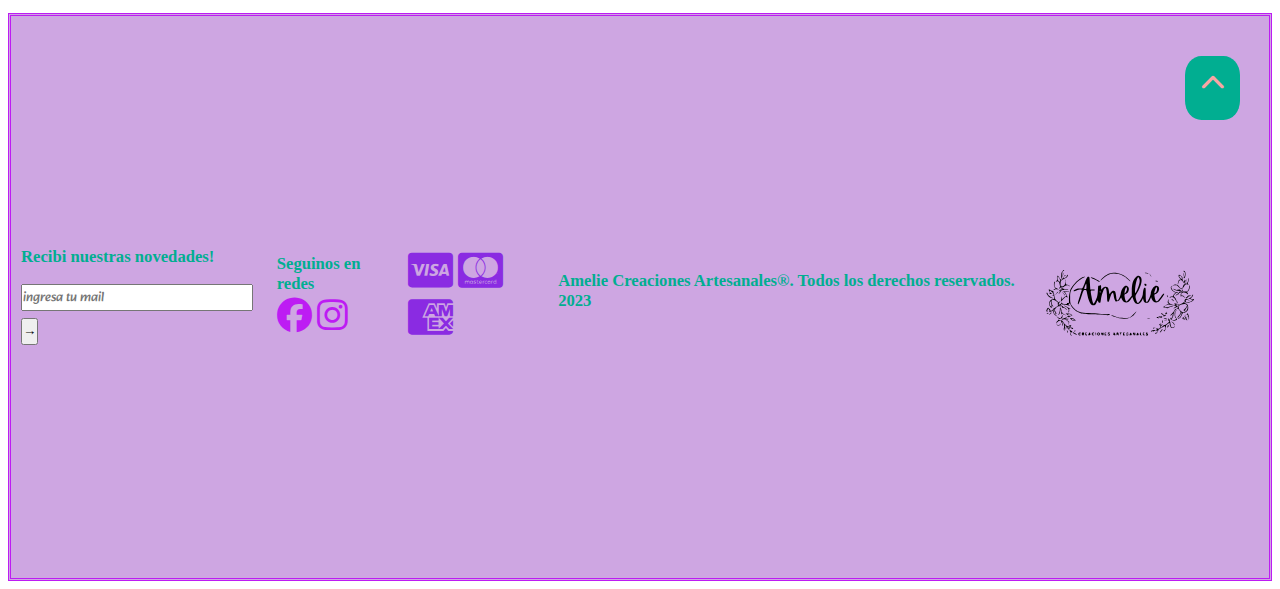
==== commit 3fe83d71: "Add files via upload" ====
--- a/index.html
+++ b/index.html
@@ -19,10 +19,19 @@
         <header>
             <div class="container-nav">
                 <nav class="navbar">
-                    <a href="index.html" class="brand">Amelie artesanias</a>
+                    <a href="index.html" class="brand">
+                        <img src="logo/logo sin fondo.svg" alt="Amelie artesanías" width="65%">
+                    </a>
                     <ul class="nav-links">
                         <li><a href="#">Inicio/home</a></li>
-                        <li><a href="catalogo-landing.html">Catalogo</a></li>
+                        <li class="dropdown">
+                            <a href="catalogo-landing.html">Catálogo</a>
+                            <ul class="sub-menu">
+                                <li><a href="catalogo-tejido.html">Tejidos</a></li>
+                                <li><a href="catalogo-accesorios.html">Accesorios</a></li>
+                                <li><a href="catalogo-porcelana-fria.html">Porcelana Fría</a></li>
+                            </ul>
+                        </li>
                         <li><a href="preguntas-frecuentes.html">Preguntas Frecuentes</a></li>
                         <li><a href="contacto.html">Contacto</a></li>
                     </ul>
@@ -34,13 +43,16 @@
         <script src="script.js"></script>
         
         <div class="promo-landing">
-            <marquee>Aca va la promo</marquee>
+            <marquee>15% de descuento en todos los productos tejidos en temporada primavera verano -- SOLO ESTE FINDE DESCUENTO EN TAZAS 10%</marquee>
             <div class="promo-container">
                 <picture>
-                    <img src="" id="foto-promo" alt="foto/s promo del mes">
+                    <img src="imagenes/oferta1.png" alt="foto/s promo del mes">
                 </picture>
             </div>
         </div>
+    
+    </body>
+    </html>
         <div class="quienes-somos">
             <h2 class="titulo-quienes-somos">Quienes somos</h2>
             <div class="texto-quienes-somos">
--- a/style.css
+++ b/style.css
@@ -134,6 +134,25 @@
   }
 }
 
+li.dropdown:hover .sub-menu {
+  display: block;
+}
+
+.sub-menu {
+  display: none;
+  position: absolute;
+  background-color: #FCE5CD;
+  list-style: none;
+  padding: 0;
+  margin: 0;
+  border-top: 1px solid #FFB6C1;
+}
+
+.sub-menu li {
+  display: block;
+  padding: 8px 24px;
+}
+
 /*FOOTER*/
 footer {
   background-color: var(--lila-wisteria)/*#cdaeff*/;
@@ -174,7 +193,7 @@
 
 h5 {
   font-family: "Raleway";
-  color: #01ae91;
+  color: var(--verde-jungle);
   font-size: smaller;
   font-weight: bold;
   margin-bottom: 0.75em;
@@ -186,22 +205,23 @@
 
 .subir {
   position: sticky;
-  font-size: 30px;
+  font-size: 20px;
   right: 40px;
-  bottom: 40px;
+  bottom: 30px;
   color: #fff;
-  background-color: #845EC2;
+  background-color: var(--verde-jungle)/*#845EC2*/;
   border-radius: 30%;
   padding: 15px;
 }
 
 .subir:hover {
-  background-color: #00C9A7;
+  background-color: var(--celeste)/*#00C9A7*/;
 }
 
 @media (max-width: 460px) {
   footer footer {
       justify-content: center;
+      display: flexbox;
       gap: 15px;
   }
 }
@@ -278,8 +298,9 @@
   display: grid;
   grid-template-columns: repeat(2, 1fr);
   grid-template-rows: 1fr;
-  gap: 10px solid #e2c5f5;
-  background-color: #d761c3;
+  padding: 1em;
+  gap: 10px /*solid #e2c5f5*/;
+  background-color: var(--blanco-antique)/*#d761c3*/;
 }
 
 /* Estilos para los elementos dentro del grid */
@@ -399,7 +420,7 @@
 
 .gridPorcelana img,
 .gridTejidos img {
-  max-width: 90%;
+  width: 50%;
   align-content: center;
   border-radius: 10px;
 }
@@ -445,8 +466,8 @@
 }
 
 .gridAccesorios img {
-  width: 100%;
-  height: 100%;
+  width: 70%;
+  height: auto;
   border-radius: 20px;
   
 }
--- a/responsive.css
+++ b/responsive.css
@@ -3,14 +3,14 @@
     --template-index: 0.25fr 1.5fr 0.5fr 0.1fr / 1fr;
 
     /*navbar titulo-catalogo catalogo footer*/
-    --template-pagina-galeria: 0.05fr 0.05fr 2.8fr 0.1fr / 1fr;
+    --template-pagina-galeria: 0.1fr 0.05fr 2.8fr 0.1fr / 1fr;
     /*filas-de-productos columnas*/
     --template-galeria-productos: auto / 1fr 1fr 1fr 1fr; 
     --template-galeria-productos-tablet: auto / 1fr 1fr;
     --template-galeria-productos-mobile: auto / 1fr;
     
     /*navbar opciones-catalogo footer*/
-    --template-catalogo: 0.25fr 3.5fr 0.1fr / 1fr; 
+    --template-catalogo: 0.1fr 1.5fr 0.1fr / 1fr; 
 
     /*navbar formulario publicidad footer*/
     --template-pagina-contacto: 0.1fr 1.5fr 1fr 0.1fr / 1fr;
@@ -60,18 +60,38 @@
     grid-template: var(--template-catalogo);
     grid-template-areas:"header-nav"
                         "categorias"
-                        "categorias"
-                        "categorias"
-                        "categorias"
                         "footer";
     grid-auto-rows: minmax(0,1fr);
     grid-auto-flow: dense;
     justify-content: space-evenly;
 }
-
+/*@media para main de catálogo landing*/
+@media (max-width: 1200px) {
+    #container-info-catalogo{
+        grid-template: var(--template-galeria-productos-tablet);
+    }
+
+    .gridPromo{
+        max-width: auto;
+    }
+}
+
+@media (max-width: 720px){
+    #ontainer-info-catalogo{
+        grid-template: var(--template-galeria-productos-mobile);
+    }
+
+   .gridPromo{
+        max-width: auto;
+    }
+}
+
+
+/*
 .contenedor-categorias{
     grid-area: categorias;
 }
+*/
 
 /*GALERIA*/
 .contenedor-pagina-galeria{
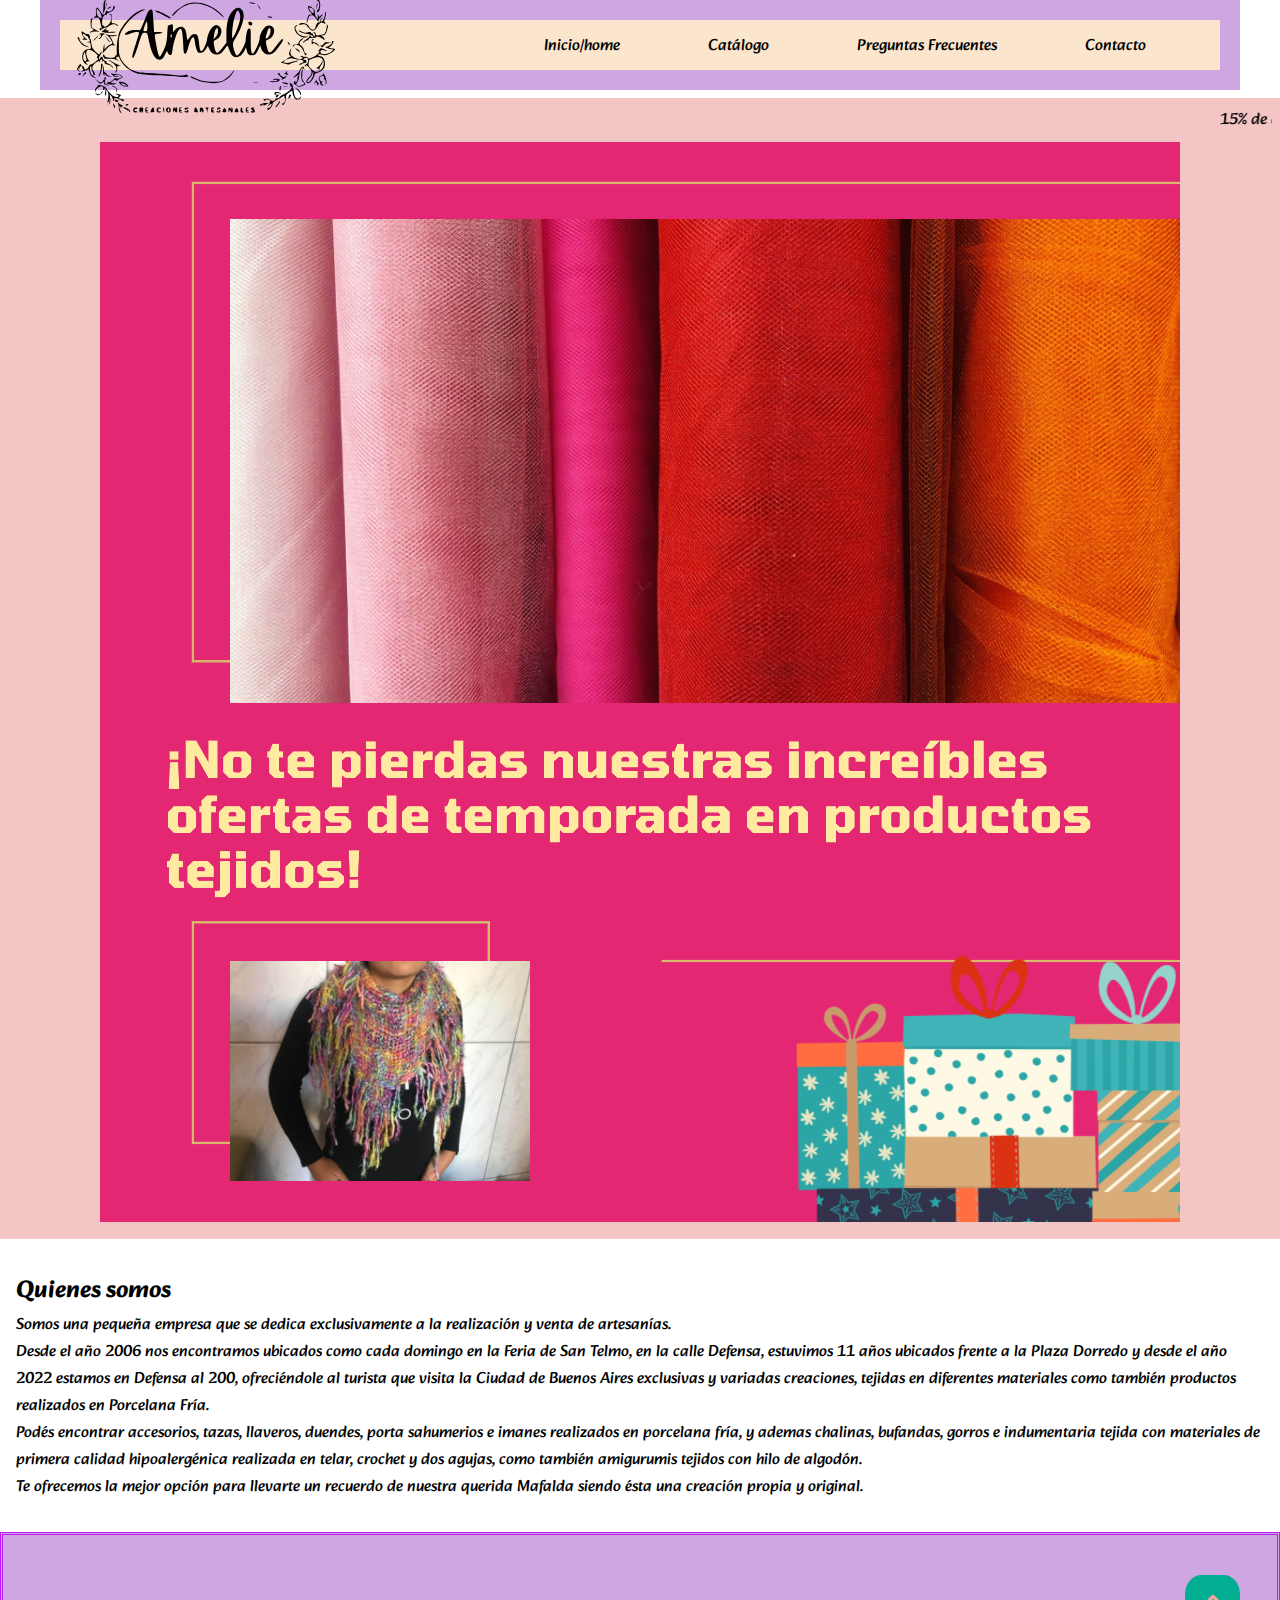
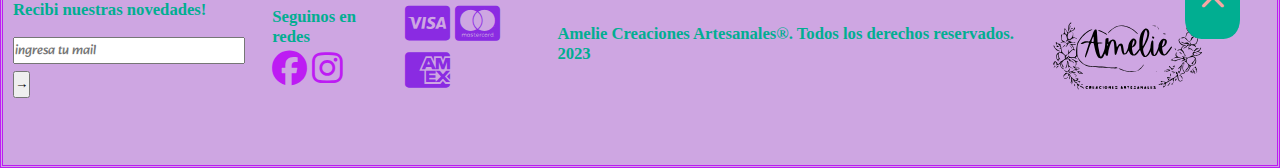
==== commit 289055a0: "solo conserva template grid en catalogo de productos" ====
--- a/index.html
+++ b/index.html
@@ -39,30 +39,29 @@
                 <button class="button-menu-toggle">Menu</button>
             </div>
         </header>
+        <main>
+            <script src="script.js"></script>
+        
+            <div class="promo-landing">
+                <marquee>15% de descuento en todos los productos tejidos en temporada primavera verano -- SOLO ESTE FINDE DESCUENTO EN TAZAS 10%</marquee>
+                <div class="promo-container">
+                    <picture>
+                        <img src="imagenes/oferta1.png" alt="foto/s promo del mes">
+                    </picture>
+                </div>
+            </div>
+            </html>
+            <div class="quienes-somos">
+                <h2 class="titulo-quienes-somos">Quienes somos</h2>
+                <div class="texto-quienes-somos">
+                    <p>Somos una pequeña empresa que se dedica exclusivamente a la realización y venta de artesanías.</p>
+                    <p>Desde el año 2006 nos encontramos ubicados como cada domingo en la Feria de San Telmo, en la calle Defensa, estuvimos 11 años ubicados frente a la Plaza Dorredo y desde el año 2022 estamos en Defensa al 200, ofreciéndole al turista que visita la Ciudad de Buenos Aires exclusivas y variadas creaciones, tejidas en diferentes materiales como también productos realizados en Porcelana Fría.</p>       
+                    <p>Podés encontrar accesorios, tazas, llaveros, duendes, porta sahumerios e imanes realizados en porcelana fría, y ademas chalinas, bufandas, gorros e indumentaria tejida con materiales de primera calidad hipoalergénica realizada en telar, crochet y dos agujas, como también amigurumis tejidos con hilo de algodón. </p>            
+                    <p>Te ofrecemos la mejor opción para llevarte un recuerdo de nuestra querida Mafalda siendo ésta una creación propia y original.</p>
+                </div>
+            </div>
 
-        <script src="script.js"></script>
-        
-        <div class="promo-landing">
-            <marquee>15% de descuento en todos los productos tejidos en temporada primavera verano -- SOLO ESTE FINDE DESCUENTO EN TAZAS 10%</marquee>
-            <div class="promo-container">
-                <picture>
-                    <img src="imagenes/oferta1.png" alt="foto/s promo del mes">
-                </picture>
-            </div>
-        </div>
-    
-    </body>
-    </html>
-        <div class="quienes-somos">
-            <h2 class="titulo-quienes-somos">Quienes somos</h2>
-            <div class="texto-quienes-somos">
-                <p>Somos una pequeña empresa que se dedica exclusivamente a la realización y venta de artesanías.</p>
-                <p>Desde el año 2006 nos encontramos ubicados como cada domingo en la Feria de San Telmo, en la calle Defensa, estuvimos 11 años ubicados frente a la Plaza Dorredo y desde el año 2022 estamos en Defensa al 200, ofreciéndole al turista que visita la Ciudad de Buenos Aires exclusivas y variadas creaciones, tejidas en diferentes materiales como también productos realizados en Porcelana Fría.</p>       
-                <p>Podés encontrar accesorios, tazas, llaveros, duendes, porta sahumerios e imanes realizados en porcelana fría, y ademas chalinas, bufandas, gorros e indumentaria tejida con materiales de primera calidad hipoalergénica realizada en telar, crochet y dos agujas, como también amigurumis tejidos con hilo de algodón. </p>            
-                <p>Te ofrecemos la mejor opción para llevarte un recuerdo de nuestra querida Mafalda siendo ésta una creación propia y original.</p>
-            </div>
-        </div>
-        
+        </main>
         <footer>
             <form action="form">
                 <h5>Recibi nuestras novedades!</h5>
@@ -83,6 +82,9 @@
             <img src="./logo/logo sin fondo.svg" alt="" width="12%">
             <a href="#" class="subir"><i class="fa-sharp fa-solid fa-chevron-up"></i></a>
         </footer>
+
+        
+    
     </div>    
 </body>
 </html>--- a/style.css
+++ b/style.css
@@ -19,6 +19,8 @@
 
 /*BARRA DE NAVEGACION*/
 header {
+  max-width: 1200px;
+  margin: 0 auto;
   background-color: var(--lila-wisteria); 
   color: #000000; 
   text-align: center;
@@ -26,13 +28,14 @@
 }
 
 nav ul {
+  justify-self: center;
   list-style: none;
   margin: 0;
   padding: 0;
 }
 
 nav li {
-  display: inline-block;
+  display: inline-flexbox;
   margin-right: 40px;
 }
 
@@ -62,9 +65,12 @@
 }
 
 .container-nav {
+  text-align: center;
+  justify-content: center;
   display: flex;
   padding: 10px;
   height: 50px;
+  width: 100%;
   background-color: var(--blanco-antique); 
 }
 
@@ -119,7 +125,7 @@
     font-size: 20px;
   }
   .nav-links.nav-links-responsive {
-    position: absolute;
+    position: relative;
     display: flex;
     background-color: var(--blanco-antique); 
     width: 100%;
--- a/responsive.css
+++ b/responsive.css
@@ -21,7 +21,7 @@
 
 /*TEMPLATE PC*/
 /*INDEX*/
-.contenedor-index{
+/*.contenedor-index{
     padding: 0.5em;
     display: grid;
     grid-template: var(--template-index);
@@ -37,9 +37,11 @@
 
 .container-nav{
     grid-area: header-nav;
-}
+    
+}*/
 
 .promo-landing{
+    text-align: center;
     grid-area: promo;
 }
 
@@ -93,7 +95,7 @@
 }
 */
 
-/*GALERIA*/
+/*GALERIA
 .contenedor-pagina-galeria{
     padding: 0.5em;
     display: grid;
@@ -108,7 +110,7 @@
     grid-auto-flow: dense;
     justify-content: space-evenly;                    
 }
-
+*/
 #contenedor-galeria{
     grid-area: galeria;
     background-color: rgb(243, 197, 197);
@@ -214,7 +216,7 @@
     flex-grow: 1;
 }
 
-/*CONTACTO*/
+/*CONTACTO
 .contenedor-pagina-contacto{
     padding: 0.5em;
     display: grid;
@@ -228,7 +230,7 @@
     grid-auto-flow: dense;
     justify-content: space-evenly;                    
     
-}
+}*/
 
 .contenedor-formulario-contacto{
     grid-area: formulario;
@@ -252,7 +254,7 @@
 }
 
 
-/*PREGUNTAS FRECUENTES y RESEÑAS*/
+/*PREGUNTAS FRECUENTES y RESEÑAS
 .contenedor-preguntas-frecuentes{
     grid-template: var(--template-pagina-preguntas-frecuentes);
     grid-area:  "header-navbar"
@@ -266,8 +268,9 @@
     grid-auto-flow: dense;
     justify-content: space-evenly;
 }
-
+*/
 .preguntas-frecuentes{
+    background-color: rgb(243, 197, 197);
     grid-area: preguntas-frecuentes;
     width: 90%;
     margin: 100px ;
